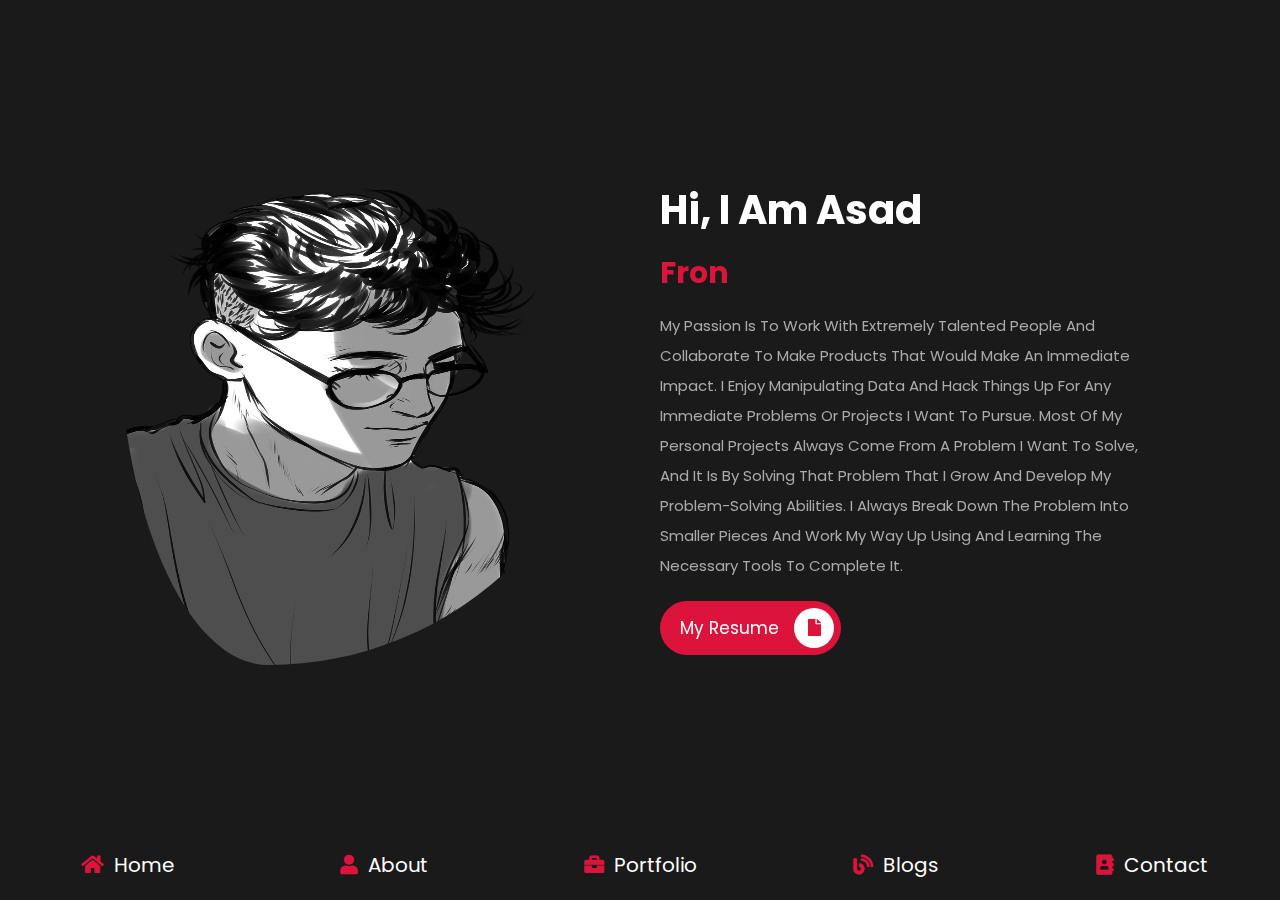
==== index.html @ 9a682c6d "added index.html" ====
<!DOCTYPE html>
<html lang="en">

<head>
    <meta charset="UTF-8">
    <meta http-equiv="X-UA-Compatible" content="IE=edge">
    <meta name="viewport" content="width=device-width, initial-scale=1.0">
    <meta name="google-site-verification" content="na5W48UL1zWkYK-PdWpLIZgJgbzQi1b0-E7xWt5IIBI" />
    <title>home</title>

    <!-- font awesome cdn link  -->
    <link rel="stylesheet" href="https://cdnjs.cloudflare.com/ajax/libs/font-awesome/5.15.4/css/all.min.css">

    <!-- custom css file link  -->
    <link rel="stylesheet" href="css/style.css">
    

</head>

<body>
     
    <div>
        
    </div>

    <!-- navbar section starts  -->

    <nav class="navbar">
        <a href="index.html"> <i class="fas fa-home"></i> <span>home</span> </a>
        <a href="about.html"> <i class="fas fa-user"></i> <span>about</span> </a>
        <a href="portfolio.html"> <i class="fas fa-briefcase"></i> <span>portfolio</span> </a>
        <a href="blogs.html"> <i class="fas fa-blog"></i> <span>blogs</span> </a>
        <a href="contact.html"> <i class="fas fa-address-book"></i> <span>contact</span> </a>
    </nav>

    <!-- navbar section ends -->

    <!-- home section starts  -->

    <section class="home">

        <div class="image">
            <img src="images/anime-3773979_1280.png" alt="">
        </div>

        <div class="content">
            <h3>hi, i am Asad </h3>
            <h2><span></span></h2>
            <p>My passion is to work with extremely talented people and collaborate to make products that would make an
                immediate impact. I enjoy manipulating data and hack things up for any immediate problems or projects I
                want to pursue. Most of my personal projects always come from a problem I want to solve, and it is by
                solving that problem that I grow and develop my problem-solving abilities. I always break down the
                problem into smaller pieces and work my way up using and learning the necessary tools to complete it.
            </p>
            <a href="#" class="btn"> My Resume <i class="fas fa-file"></i> </a>
        </div>

    </section>

    <!-- home section ends -->
    <script src="js.js"></script>

</body>

</html>
---- css/style.css ----
@import url("https://fonts.googleapis.com/css2?family=Poppins:wght@100;300;400;500;600;700&display=swap");
* {
  font-family: 'Poppins', sans-serif;
  margin: 0;
  padding: 0;
  -webkit-box-sizing: border-box;
  box-sizing: border-box;
  text-decoration: none;
  outline: none;
  border: none;
  text-transform: capitalize;
}

html {
  font-size: 62.5%;
  overflow-x: hidden;
}

html::-webkit-scrollbar {
  width: 1rem;
}

html::-webkit-scrollbar-track {
  background: #0d0d0d;
}

html::-webkit-scrollbar-thumb {
  background: crimson;
  border-radius: 5rem;
}

body {
  filter: blur(0.0011rem);
  background:#1a1a1a;
  padding-bottom: 6.5rem;
}

section {
  padding: 5rem 9%;
}
.heading {
  text-align: center;
  font-size: 6vw;
  color: #1f1e1e;
  margin-bottom: 3rem;
  text-transform: uppercase;
}

.heading span {
  text-transform: uppercase;
  color: crimson;
}

.btn {
  display: inline-block;
  margin-top: 1rem;
  border-radius: 5rem;
  background: crimson;
  padding: .7rem;
  font-size: 1.7rem;
  color: #fff;
  padding-left: 2rem;
}

.btn i {
  height: 4rem;
  width: 4rem;
  line-height: 4rem;
  font-size: 1.7rem;
  text-align: center;
  background: #fff;
  color: crimson;
  border-radius: 50%;
  margin-left: 1rem;
  -webkit-transition: .2s linear;
  transition: .2s linear;
}

.btn:hover i {
  margin-left: 2rem;
}

.navbar {
  position: fixed;
  bottom: 0;
  left: 0;
  right: 0;
  display: -webkit-box;
  display: -ms-flexbox;
  display: flex;
  z-index: 1000;
  -webkit-box-align: end;
  -ms-flex-align: end;
  align-items: flex-end;
}

.navbar a {
  padding: 2rem;
  font-size: 2rem;
  background: #1a1a1a;
  -webkit-box-flex: 1;
  -ms-flex: 1;
  flex: 1;
  color: #fff;
  text-align: center;
  -webkit-transition: .2s linear;
  transition: .2s linear;
}

.navbar a i {
  color: crimson;
  padding-right: .5rem;
}

.navbar a:hover {
  background: crimson;
  padding-bottom: 6rem;
}

.navbar a:hover i {
  color: #fff;
}

.home {
  display: -webkit-box;
  display: -ms-flexbox;
  display: flex;
  -webkit-box-align: center;
  -ms-flex-align: center;
  align-items: center;
  -ms-flex-wrap: wrap;
  flex-wrap: wrap;
  gap: 4rem;
  min-height: calc(100vh - 6.5rem);
}

.home .image {
  -webkit-box-flex: 1;
  -ms-flex: 1 1 42rem;
  flex: 1 1 42rem;
  text-align: center;
}

.home .image img {
  height: 50rem;
  width: 50rem;
  border-radius: 30% 70% 70% 30% / 30% 30% 70% 70%; 
}

.home .content {
  -webkit-box-flex: 1;
  -ms-flex: 1 1 42rem;
  flex: 1 1 42rem;
}

.home .content h3 {
  color: #fff;
  font-size: 4rem;
  padding-bottom: .5rem;
}

.home .content span {
  font-size: 3rem;
  color: crimson;
  padding: .5rem 0;
  display: block;
}

.home .content p {
  font-size: 1.5rem;
  color: #aaa;
  padding: 1rem 0;
  line-height: 2;
}

.about .row {
  display: -webkit-box;
  display: -ms-flexbox;
  display: flex;
  -webkit-box-align: center;
  -ms-flex-align: center;
  align-items: center;
  -ms-flex-wrap: wrap;
  flex-wrap: wrap;
  gap: 2rem;
}

.about .row .info-container {
  -webkit-box-flex: 1;
  -ms-flex: 1 1 42rem;
  flex: 1 1 42rem;
}

.about .row .info-container h1 {
  font-size: 3rem;
  color: #fff;
  text-transform: uppercase;
  padding-bottom: 1rem;
}

.about .row .info-container .box-container {
  padding: 1rem 0;
  display: -webkit-box;
  display: -ms-flexbox;
  display: flex;
  -ms-flex-wrap: wrap;
  flex-wrap: wrap;
  gap: 2rem;
}

.about .row .info-container .box-container .box {
  -webkit-box-flex: 1;
  -ms-flex: 1 1 20rem;
  flex: 1 1 20rem;
}

.about .row .info-container .box-container .box h3 {
  font-size: 1.7rem;
  color: #fff;
  padding: 1rem 0;
  font-weight: normal;
}

.about .row .info-container .box-container .box h3 span {
  color: #aaa;
  font-weight: lighter;
}

.about .row .count-container {
  -webkit-box-flex: 1;
  -ms-flex: 1 1 42rem;
  flex: 1 1 42rem;
  display: -webkit-box;
  display: -ms-flexbox;
  display: flex;
  -ms-flex-wrap: wrap;
  flex-wrap: wrap;
  gap: 2rem;
}

.about .row .count-container .box {
  -webkit-box-flex: 1;
  -ms-flex: 1 1 20rem;
  flex: 1 1 20rem;
  padding: 3rem 4rem;
  border-radius: .5rem;
  background: #000000;
  -webkit-box-shadow: 0 0.5rem 1rem rgba(0, 0, 0, 0.7);
  box-shadow: 0 0.5rem 1rem rgba(0, 0, 0, 0.7);
}

.about .row .count-container .box h3 {
  font-size: 5rem;
  color: crimson;
}

.about .row .count-container .box p {
  font-size: 2rem;
  color: #aaa;
}

.skills .box-container {
  display: -ms-grid;
  display: grid;
  -ms-grid-columns: (minmax(16rem, 1fr))[auto-fit];
  grid-template-columns: repeat(auto-fit, minmax(16rem, 1fr));
  gap: 1.5rem;
}

.skills .box-container .box {
  padding: 2rem;
  text-align: center;
  -webkit-box-shadow: 0 0.5rem 1rem rgba(0, 0, 0, 0.7);
  box-shadow: 0 0.5rem 1rem rgba(0, 0, 0, 0.7);
  border-radius: .5rem;
  background: #000000;
}

.skills .box-container .box:hover {
  background: #5c5454;
}

.skills .box-container .box:hover h3 {
  color: #3a3434;
}

.skills .box-container .box img {
  height: 7rem;
  margin-bottom: 1rem;
}

.skills .box-container .box h3 {
  color: #fff;
  font-size: 1.7rem;
  font-weight: normal;
  text-transform: uppercase;
}

.education .box-container {
  display: -webkit-box;
  display: -ms-flexbox;
  display: flex;
  -ms-flex-wrap: wrap;
  flex-wrap: wrap;
}

.education .box-container .box {
  -webkit-box-flex: 1;
  -ms-flex: 1 1 40rem;
  flex: 1 1 40rem;
  margin-left: 2rem;
  padding-top: 0;
  padding-bottom: 0;
  padding-left: 3.5rem;
  padding-bottom: 3rem;
  border-left: 0.1rem solid #aaa;
  position: relative;
}

.education .box-container .box i {
  height: 4.5rem;
  width: 4.5rem;
  line-height: 4.5rem;
  font-size: 1.7rem;
  border-radius: 50%;
  background: crimson;
  color: #fff;
  text-align: center;
  position: absolute;
  top: -1rem;
  left: -2.5rem;
}

.education .box-container .box span {
  font-size: 1.7rem;
  color: #fff;
  border-radius: 5rem;
  padding: .5rem 1.5rem;
  background: #1a1a1a;
}

.education .box-container .box h3 {
  font-size: 2rem;
  padding: 1rem 0;
  color: #fff;
  padding-top: 3rem;
  font-weight: normal;
}

.education .box-container .box p {
  font-size: 1.5rem;
  color: #aaa;
  line-height: 2;
}

.portfolio {
  text-align: center;
}

.portfolio .box-container {
  display: -ms-grid;
  display: grid;
  -ms-grid-columns: (minmax(31rem, 1fr))[auto-fit];
  grid-template-columns: repeat(auto-fit, minmax(31rem, 1fr));
  gap: 1.5rem;
  margin-bottom: 2rem;
}

.portfolio .box-container .box {
  height: 30rem;
  overflow: hidden;
  position: relative;
}

.portfolio .box-container .box:hover .content {
  -webkit-transform: translateY(0%);
  transform: translateY(0%);
}

.portfolio .box-container .box img {
  height: 100%;
  width: 100%;
  -o-object-fit: cover;
  object-fit: cover;
}

.portfolio .box-container .box .content {
  position: absolute;
  top: 0;
  left: 0;
  height: 100%;
  width: 100%;
  background-color: #1f1d1d;

  display: -webkit-box;
  display: -ms-flexbox;
  display: flex;
  -webkit-box-orient: vertical;
  -webkit-box-direction: normal;
  -ms-flex-flow: column;
  flex-flow: column;
  -webkit-box-align: center;
  -ms-flex-align: center;
  align-items: center;
  -webkit-box-pack: center;
  -ms-flex-pack: center;
  justify-content: center;
  padding: 2rem;
  -webkit-transform: translateY(-100%);
  transform: translateY(-100%);
  -webkit-transition: .2s linear;
  transition: .2s linear;
}

.portfolio .box-container .box .content h3 {
  font-size: 2.5rem;
  color: #fff;
  text-transform: uppercase;
  font-weight: normal;
}

.portfolio .box-container .box .content p {
  padding: 1rem 0;
  font-size: 1.5rem;
  line-height: 2;
  color: #aaa;
}

.portfolio .box-container .box .content a {
  font-size: 2rem;
  color: crimson;
}

.portfolio .box-container .box .content a:hover {
  color: #fff;
}

.blogs .box-container {
  display: -ms-grid;
  display: grid;
  -ms-grid-columns: (minmax(31rem, 1fr))[auto-fit];
  grid-template-columns: repeat(auto-fit, minmax(31rem, 1fr));
  gap: 1.5rem;
}

.blogs .box-container .box {
  text-align: center;
  padding: 2rem;
  border-radius: .5rem;
  background: #1a1a1a;
  -webkit-box-shadow: 0 0.5rem 1rem rgba(0, 0, 0, 0.7);
  box-shadow: 0 0.5rem 1rem rgba(0, 0, 0, 0.7);
}

.blogs .box-container .box:hover .image img {
  -webkit-transform: scale(1.2);
  transform: scale(1.2);
}

.blogs .box-container .box .image {
  height: 25rem;
  width: 100%;
  border-radius: .5rem;
  overflow: hidden;
}

.blogs .box-container .box .image img {
  height: 100%;
  width: 100%;
  -o-object-fit: cover;
  object-fit: cover;
  -webkit-transition: .2s linear;
  transition: .2s linear;
}

.blogs .box-container .box .content .icons {
  position: relative;
  top: -1rem;
  border-radius: .5rem;
  padding: 1.5rem;
  display: inline-block;
  background: #0d0d0d;
}

.blogs .box-container .box .content .icons a {
  font-size: 1.4rem;
  margin: 0 1rem;
  color: #fff;
}

.blogs .box-container .box .content .icons a:hover {
  color: crimson;
}

.blogs .box-container .box .content .icons a i {
  padding-right: .5rem;
  color: crimson;
}

.blogs .box-container .box .content h3 {
  font-size: 2rem;
  color: #fff;
  font-weight: normal;
}

.blogs .box-container .box .content p {
  font-size: 1.5rem;
  color: #aaa;
  padding: 1rem 0;
  line-height: 2;
}

.contact .row {
  display: -webkit-box;
  display: -ms-flexbox;
  display: flex;
  -webkit-box-align: center;
  -ms-flex-align: center;
  align-items: center;
  -ms-flex-wrap: wrap;
  flex-wrap: wrap;
  gap: 2rem;
}

.contact .row .info-container {
  width: 40rem;
}

.contact .row .info-container h1 {
  font-size: 3rem;
  text-transform: uppercase;
  color: #fff;
  padding-bottom: 1rem;
}

.contact .row .info-container p {
  font-size: 1.5rem;
  line-height: 2;
  color: #aaa;
  padding: 1rem 0;
}

.contact .row .info-container .box-container {
  padding: 2rem 0;
}

.contact .row .info-container .box-container .box {
  display: -webkit-box;
  display: -ms-flexbox;
  display: flex;
  gap: 2rem;
  padding: 1rem 0;
}

.contact .row .info-container .box-container .box i {
  font-size: 3rem;
  color: crimson;
}

.contact .row .info-container .box-container .box h3 {
  font-size: 2rem;
  color: #fff;
}

.contact .row .info-container .share a {
  font-size: 2rem;
  height: 4.5rem;
  width: 4.5rem;
  line-height: 4.5rem;
  border-radius: 50%;
  background: #1a1a1a;
  color: #fff;
  text-align: center;
  margin-right: .3rem;
}

.contact .row .info-container .share a:hover {
  background: crimson;
}

.contact .row form {
  -webkit-box-flex: 1;
  -ms-flex: 1 1 42rem;
  flex: 1 1 42rem;
}

.contact .row form .inputBox {
  display: -webkit-box;
  display: -ms-flexbox;
  display: flex;
  -ms-flex-wrap: wrap;
  flex-wrap: wrap;
  -webkit-box-pack: justify;
  -ms-flex-pack: justify;
  justify-content: space-between;
}

.contact .row form .inputBox input {
  width: 49%;
}

.contact .row form .inputBox input,
.contact .row form textarea {
  border-radius: 5rem;
  padding: 1.2rem 1.8rem;
  font-size: 1.6rem;
  color: #fff;
  text-transform: none;
  margin: .7rem 0;
  background: #1a1a1a;
}

.contact .row form textarea {
  width: 100%;
  border-radius: 1rem;
  resize: none;
  height: 25rem;
}

.contact .row form .btn {
  padding: 1rem 3rem;
  cursor: pointer;
}

.contact .row form .btn:hover {
  background: #fff;
  color: #0d0d0d;
}

@media (max-width: 1200px) {
  html {
    font-size: 55%;
  }
  section {
    padding: 3rem 2rem;
  }
}

@media (max-width: 768px) {
  .heading {
    font-size: 12vw;
  }
  .navbar a i {
    padding: 0;
  }
  .navbar a span {
    display: none;
  }
  .navbar a:hover {
    padding-bottom: 2rem;
  }
  .home {
    text-align: center;
    gap: 2rem;
  }
  .home .image img {
    height: 30rem;
    width: 30rem;
  }
  .home .content h3 {
    font-size: 3rem;
  }
  .home .content span {
    font-size: 2.5rem;
  }
  .contact .row form .inputBox input {
    width: 100%;
    margin-bottom: 1rem;
  }
}

@media (max-width: 450px) {
  html {
    font-size: 50%;
  }
}
/*# sourceMappingURL=style.css.map */
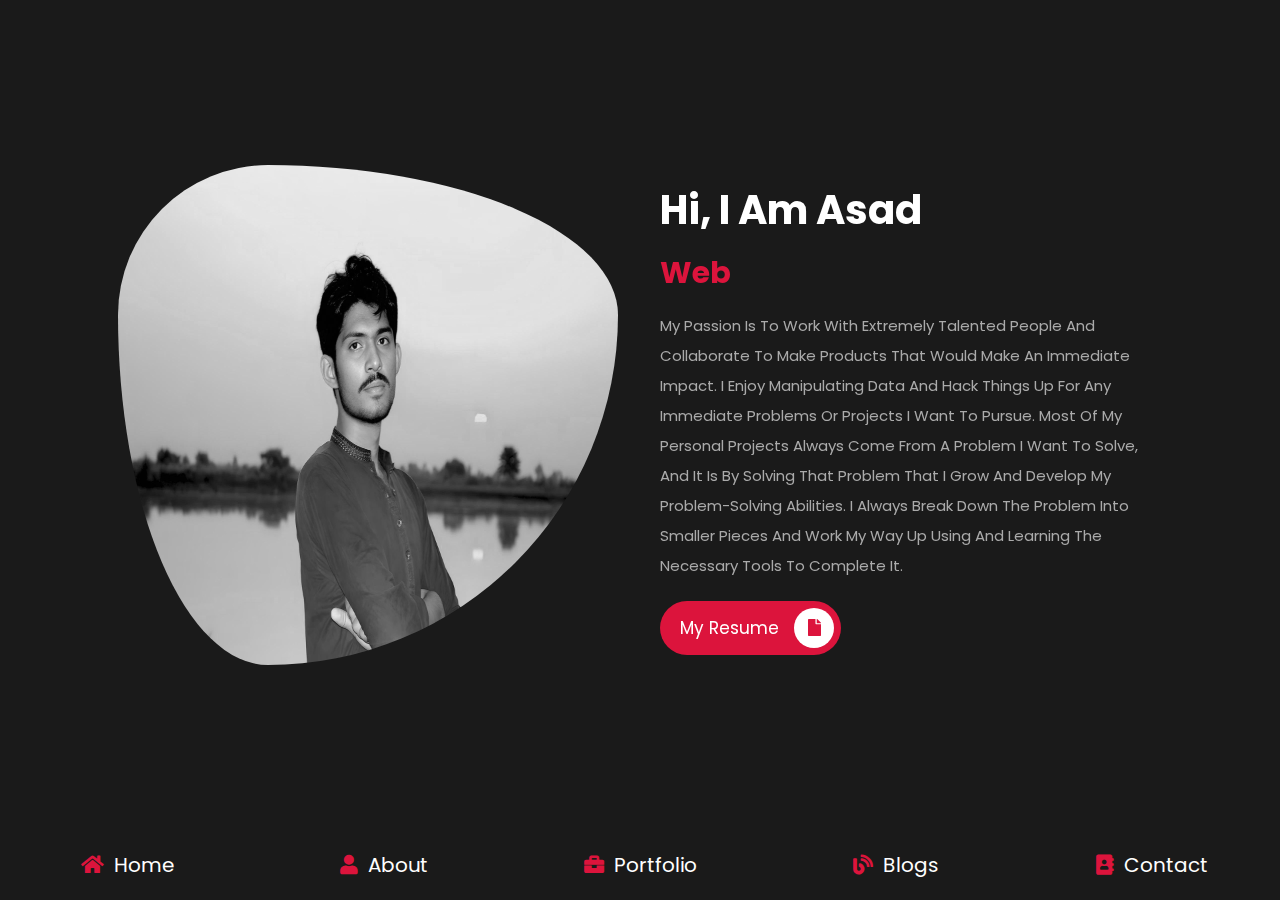
==== commit e3600f38: "index.html" ====
--- a/index.html
+++ b/index.html
@@ -40,7 +40,7 @@
     <section class="home">
 
         <div class="image">
-            <img src="images/anime-3773979_1280.png" alt="">
+            <img src="images/blackasa.jpeg" alt="">
         </div>
 
         <div class="content">
